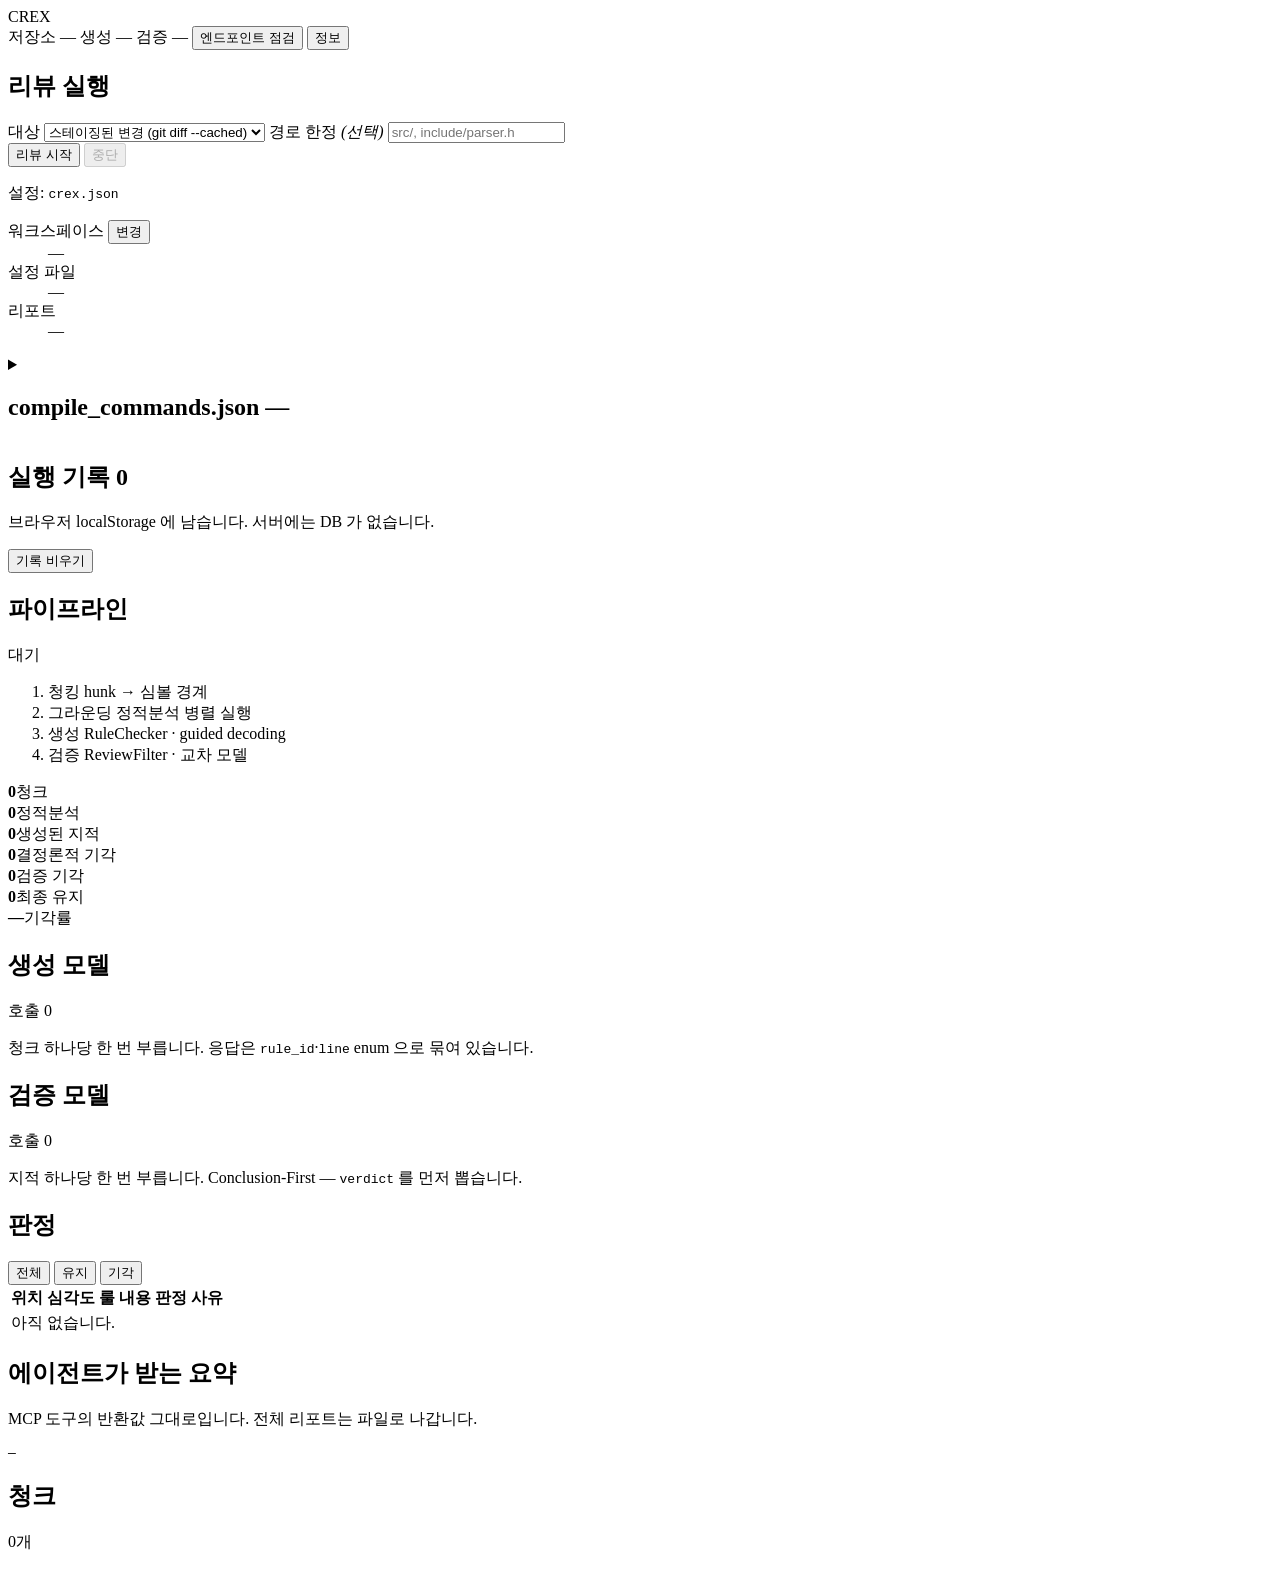
==== crex/viz/web/index.html @ 5d2d4485 "feat: 관제 화면에 만든 사람과 버전을 보여주는 정보 모달을 넣는다 머리글 오른쪽 끝에 `정보` 버튼을 두고, 누르면 작성자·연락처·버전을 띄운다.  **버전은 화면에 적지 않" ====
<!DOCTYPE html>
<!--
  Presentation 계층.

  외부 리소스를 하나도 부르지 않는다 — CDN, 웹폰트, 아이콘 서비스 모두 없다.
  폐쇄망 브라우저에서 저 요청들은 실패하는 게 아니라 수십 초씩 매달렸다가
  실패한다. 폰트는 OS 것을 쓰고, 아이콘은 문자와 CSS 로 그린다.
-->
<html lang="ko">
<head>
<meta charset="utf-8">
<meta name="viewport" content="width=device-width, initial-scale=1">
<title>CREX</title>
<link rel="stylesheet" href="/static/style.css">
<link rel="icon" href="data:image/svg+xml,<svg xmlns='http://www.w3.org/2000/svg' viewBox='0 0 16 16'><text y='13' font-size='13'>&#128269;</text></svg>">
</head>
<body>

<header class="top">
  <div class="brand">
    <span class="mark">CREX</span>
  </div>
  <div class="top-meta">
    <span class="chip" id="chip-repo" title="리뷰 대상 저장소">저장소 —</span>
    <span class="chip chip-gen" id="chip-generator" title="생성 모델">생성 —</span>
    <span class="chip chip-ver" id="chip-verifier" title="검증 모델">검증 —</span>
    <button class="btn btn-ghost" id="btn-health" type="button">엔드포인트 점검</button>
    <button class="btn btn-ghost" id="btn-about" type="button" title="만든 사람과 버전">정보</button>
  </div>
</header>

<div class="layout">

  <!-- ── 왼쪽: 실행과 기록 ─────────────────────────────────────────── -->
  <aside class="side">
    <section class="panel">
      <h2>리뷰 실행</h2>

      <label class="field">
        <span>대상</span>
        <select id="kind">
          <option value="staged">스테이징된 변경 (git diff --cached)</option>
          <option value="working_tree">커밋 전 전체 변경 (git diff HEAD)</option>
          <option value="diff">두 참조 비교 (MR 리뷰)</option>
          <option value="file">파일 하나 전체 감사</option>
          <option value="directory">폴더 전체 감사</option>
        </select>
      </label>

      <div class="field-group" data-for="diff" hidden>
        <label class="field">
          <span>from</span>
          <input id="from-ref" type="text" placeholder="main" spellcheck="false">
        </label>
        <label class="field">
          <span>to</span>
          <input id="to-ref" type="text" placeholder="HEAD" spellcheck="false">
        </label>
        <label class="check">
          <input id="merge-base" type="checkbox" checked>
          <span>분기점(merge-base)과 비교</span>
        </label>
      </div>

      <div class="field-group" data-for="path" hidden>
        <div class="field">
          <span>경로</span>
          <div class="input-with-btn">
            <input id="path" type="text" placeholder="src/buffer.cpp" spellcheck="false">
            <button class="btn btn-ghost btn-sm" id="btn-path-browse" type="button">선택…</button>
          </div>
        </div>
        <label class="check" data-for="directory" hidden>
          <input id="recursive" type="checkbox" checked>
          <span>하위 폴더까지</span>
        </label>
      </div>

      <label class="field" data-for="paths">
        <span>경로 한정 <em>(선택)</em></span>
        <input id="paths" type="text" placeholder="src/, include/parser.h" spellcheck="false">
      </label>

      <div class="row">
        <button class="btn btn-primary" id="btn-run" type="button">리뷰 시작</button>
        <button class="btn btn-danger" id="btn-cancel" type="button" disabled>중단</button>
      </div>
      <p class="hint" id="run-hint">설정: <code>crex.json</code></p>

      <dl class="paths" id="where">
        <dt>
          워크스페이스
          <button class="btn-link" id="btn-workspace" type="button">변경</button>
        </dt>
        <dd id="where-workspace">—</dd>
        <dt>설정 파일</dt>
        <dd id="where-config">—</dd>
        <dt>리포트</dt>
        <dd id="where-reports">—</dd>
      </dl>

      <div class="workspace-edit" id="workspace-edit" hidden>
        <div class="field">
          <span>새 워크스페이스 <em>(.git 이 있는 폴더)</em></span>
          <div class="input-with-btn">
            <input id="workspace-input" type="text" placeholder="D:\work\myrepo" spellcheck="false">
            <button class="btn btn-ghost btn-sm" id="btn-workspace-browse" type="button">폴더 선택…</button>
          </div>
        </div>
        <p class="hint">이 서버가 살아 있는 동안만 유지됩니다. <code>crex.json</code> 은 바뀌지 않습니다.</p>
        <div class="row">
          <button class="btn btn-primary btn-sm" id="btn-workspace-apply" type="button">적용</button>
          <button class="btn btn-ghost btn-sm" id="btn-workspace-cancel" type="button">취소</button>
        </div>
      </div>
    </section>

    <!--
      compile_commands.json 만들기.

      C++ 저장소를 열 때마다 터미널로 돌아가지 않게 한다. clang-tidy 는 컴파일
      명령을 모르면 헤더를 못 찾고, 그 상태의 지적은 절반이 오탐이다.
    -->
    <section class="panel panel-build">
      <details id="build-details">
        <summary>
          <h2>compile_commands.json <span class="badge" id="build-badge">—</span></h2>
        </summary>

        <p class="hint">
          C++ <code>clang-tidy</code> 는 컴파일 명령을 알아야 헤더를 찾습니다.
          워크스페이스가 <code>.sln</code>·<code>.vcxproj</code>·<code>CMakeLists.txt</code>
          가 있는 폴더면 여기서 바로 만듭니다.
        </p>

        <dl class="paths" id="build-where">
          <dt>현재 설정</dt>
          <dd id="build-status">—</dd>
          <dt>빌드 대상</dt>
          <dd id="build-project">—</dd>
        </dl>

        <div class="field">
          <span>프로젝트 <em>(비우면 자동 탐지)</em></span>
          <div class="input-with-btn">
            <input id="build-project-input" type="text" placeholder="src\App.sln" spellcheck="false">
            <button class="btn btn-ghost btn-sm" id="btn-build-browse" type="button">선택…</button>
          </div>
        </div>

        <div class="field-row">
          <label class="field">
            <span>구성</span>
            <input id="build-configuration" type="text" placeholder="Debug" spellcheck="false">
          </label>
          <label class="field">
            <span>플랫폼</span>
            <input id="build-platform" type="text" placeholder="x64" spellcheck="false">
          </label>
          <label class="field">
            <span>타깃</span>
            <input id="build-target" type="text" placeholder="Rebuild" spellcheck="false">
          </label>
        </div>

        <label class="check">
          <input id="build-save" type="checkbox" checked>
          <span><code>crex.json</code> 에도 적기</span>
        </label>
        <p class="hint">
          끄면 이 서버가 사는 동안만 적용됩니다. 켜면 워크스페이스의 설정 파일에
          <code>compile_commands_dir</code> 를 적어 다음에 띄울 때도 살아 있습니다.
        </p>

        <div class="row">
          <button class="btn btn-primary btn-sm" id="btn-build" type="button">생성 시작</button>
          <button class="btn btn-danger btn-sm" id="btn-build-cancel" type="button" disabled>중단</button>
        </div>

        <p class="build-state" id="build-state" hidden></p>
        <pre class="build-log" id="build-log" hidden></pre>
      </details>
    </section>

    <section class="panel panel-grow">
      <h2>실행 기록 <span class="badge" id="history-count">0</span></h2>
      <p class="hint">브라우저 localStorage 에 남습니다. 서버에는 DB 가 없습니다.</p>
      <ul class="history" id="history"></ul>
      <button class="btn btn-ghost btn-sm" id="btn-clear" type="button">기록 비우기</button>
    </section>
  </aside>

  <!-- ── 오른쪽: 파이프라인 ─────────────────────────────────────────── -->
  <main class="main">

    <section class="panel">
      <div class="panel-head">
        <h2>파이프라인</h2>
        <span class="status" id="run-status" data-state="idle">대기</span>
        <span class="run-label" id="run-label"></span>
      </div>

      <ol class="rail" id="rail">
        <li class="stage" data-stage="chunk">
          <span class="stage-name">청킹</span>
          <span class="stage-note">hunk → 심볼 경계</span>
          <span class="stage-time"></span>
        </li>
        <li class="stage" data-stage="ground">
          <span class="stage-name">그라운딩</span>
          <span class="stage-note">정적분석 병렬 실행</span>
          <span class="stage-time"></span>
        </li>
        <li class="stage stage-gen" data-stage="generate">
          <span class="stage-name">생성</span>
          <span class="stage-note">RuleChecker · guided decoding</span>
          <span class="stage-time"></span>
        </li>
        <li class="stage stage-ver" data-stage="filter">
          <span class="stage-name">검증</span>
          <span class="stage-note">ReviewFilter · 교차 모델</span>
          <span class="stage-time"></span>
        </li>
      </ol>

      <div class="metrics" id="metrics">
        <div class="metric"><b id="m-chunks">0</b><span>청크</span></div>
        <div class="metric"><b id="m-static">0</b><span>정적분석</span></div>
        <div class="metric metric-gen"><b id="m-generated">0</b><span>생성된 지적</span></div>
        <div class="metric"><b id="m-deterministic">0</b><span>결정론적 기각</span></div>
        <div class="metric metric-ver"><b id="m-llm-reject">0</b><span>검증 기각</span></div>
        <div class="metric metric-keep"><b id="m-kept">0</b><span>최종 유지</span></div>
        <div class="metric"><b id="m-reject-rate">—</b><span>기각률</span></div>
      </div>
    </section>

    <section class="lanes">
      <div class="panel lane lane-gen">
        <div class="panel-head">
          <h2><span class="dot dot-gen"></span>생성 모델</h2>
          <span class="lane-meta" id="gen-meta">호출 0</span>
        </div>
        <p class="hint">청크 하나당 한 번 부릅니다. 응답은 <code>rule_id</code>·<code>line</code> enum 으로 묶여 있습니다.</p>
        <ul class="calls" id="calls-generator"></ul>
      </div>

      <div class="panel lane lane-ver">
        <div class="panel-head">
          <h2><span class="dot dot-ver"></span>검증 모델</h2>
          <span class="lane-meta" id="ver-meta">호출 0</span>
        </div>
        <p class="hint">지적 하나당 한 번 부릅니다. Conclusion-First — <code>verdict</code> 를 먼저 뽑습니다.</p>
        <ul class="calls" id="calls-verifier"></ul>
      </div>
    </section>

    <section class="panel">
      <div class="panel-head">
        <h2>판정</h2>
        <div class="tabs" id="verdict-tabs">
          <button class="tab is-on" data-filter="all" type="button">전체</button>
          <button class="tab" data-filter="kept" type="button">유지</button>
          <button class="tab" data-filter="rejected" type="button">기각</button>
        </div>
      </div>
      <div class="table-wrap">
        <table class="verdicts">
          <thead>
            <tr>
              <th>위치</th><th>심각도</th><th>룰</th><th>내용</th><th>판정</th><th>사유</th>
            </tr>
          </thead>
          <tbody id="verdicts"><tr class="empty"><td colspan="6">아직 없습니다.</td></tr></tbody>
        </table>
      </div>
    </section>

    <section class="panel">
      <div class="panel-head">
        <h2>에이전트가 받는 요약</h2>
      </div>
      <p class="hint">MCP 도구의 반환값 그대로입니다. 전체 리포트는 파일로 나갑니다.</p>
      <pre class="agent-summary" id="agent-summary">—</pre>
    </section>

    <section class="panel">
      <div class="panel-head">
        <h2>청크</h2>
        <span class="lane-meta" id="chunk-meta">0개</span>
      </div>
      <ul class="chunks" id="chunks"></ul>
    </section>
  </main>
</div>

<!-- ── 상세 서랍 ──────────────────────────────────────────────────── -->
<div class="drawer" id="drawer" hidden>
  <div class="drawer-panel">
    <div class="drawer-head">
      <div>
        <h3 id="drawer-title">호출</h3>
        <p class="drawer-sub" id="drawer-sub"></p>
      </div>
      <button class="btn btn-ghost btn-sm" id="drawer-close" type="button">닫기</button>
    </div>
    <div class="tabs tabs-drawer" id="drawer-tabs">
      <button class="tab is-on" data-pane="user" type="button">사용자 프롬프트</button>
      <button class="tab" data-pane="system" type="button">시스템 프롬프트</button>
      <button class="tab" data-pane="schema" type="button">스키마</button>
      <button class="tab" data-pane="parsed" type="button">응답</button>
      <button class="tab" data-pane="raw" type="button">원문</button>
    </div>
    <div class="drawer-body"><pre id="drawer-pre"></pre></div>
  </div>
  <div class="drawer-scrim" id="drawer-scrim"></div>
</div>

<!-- ── 파일 / 폴더 탐색기 모달 ──────────────────────────────────── -->
<div class="modal" id="picker-modal" hidden>
  <div class="modal-dialog">
    <div class="modal-head">
      <div>
        <h3 id="picker-title">폴더 선택</h3>
        <p class="modal-sub" id="picker-sub"></p>
      </div>
      <button class="btn btn-ghost btn-sm" id="picker-close" type="button">✕</button>
    </div>
    <div class="picker-nav">
      <div class="picker-breadcrumbs" id="picker-crumbs"></div>
      <div class="picker-drives" id="picker-drives"></div>
    </div>
    <div class="picker-filter-wrap">
      <input id="picker-filter" type="text" placeholder="필터링 (이름 검색)..." spellcheck="false">
    </div>
    <div class="picker-body">
      <ul class="picker-list" id="picker-list"></ul>
    </div>
    <div class="modal-foot">
      <div class="picker-selected-wrap">
        <span class="picker-selected-label">선택:</span>
        <input id="picker-selected" type="text" spellcheck="false">
      </div>
      <div class="row">
        <button class="btn btn-primary btn-sm" id="picker-confirm" type="button">선택</button>
        <button class="btn btn-ghost btn-sm" id="picker-cancel" type="button">취소</button>
      </div>
    </div>
  </div>
  <div class="modal-scrim" id="picker-scrim"></div>
</div>

<!-- ── 정보 모달 ──────────────────────────────────────────────────
  버전은 여기 적지 않는다. /api/config 가 crex/__init__.py 의 __version__ 을
  그대로 내려주고 view.js 가 채운다 — 화면에 숫자를 또 적으면 릴리스마다
  둘 중 어느 쪽이 진짜인지 알 수 없게 된다.
-->
<div class="modal" id="about-modal" hidden>
  <div class="modal-dialog modal-narrow">
    <div class="modal-head">
      <div>
        <h3>CREX</h3>
        <p class="modal-sub">Code Review EXpert</p>
      </div>
      <button class="btn btn-ghost btn-sm" id="about-close" type="button">✕</button>
    </div>
    <div class="about-body">
      <dl class="about-list">
        <dt>Author</dt>
        <dd>Ha, Jaehee</dd>
        <dt>Email</dt>
        <dd><a href="mailto:lovesm135@naver.com">lovesm135@naver.com</a></dd>
        <dt>Version</dt>
        <dd id="about-version">—</dd>
      </dl>
    </div>
  </div>
  <div class="modal-scrim" id="about-scrim"></div>
</div>

<div class="toast" id="toast" hidden></div>

<script src="/static/store.js"></script>
<script src="/static/client.js"></script>
<script src="/static/view.js"></script>
</body>
</html>
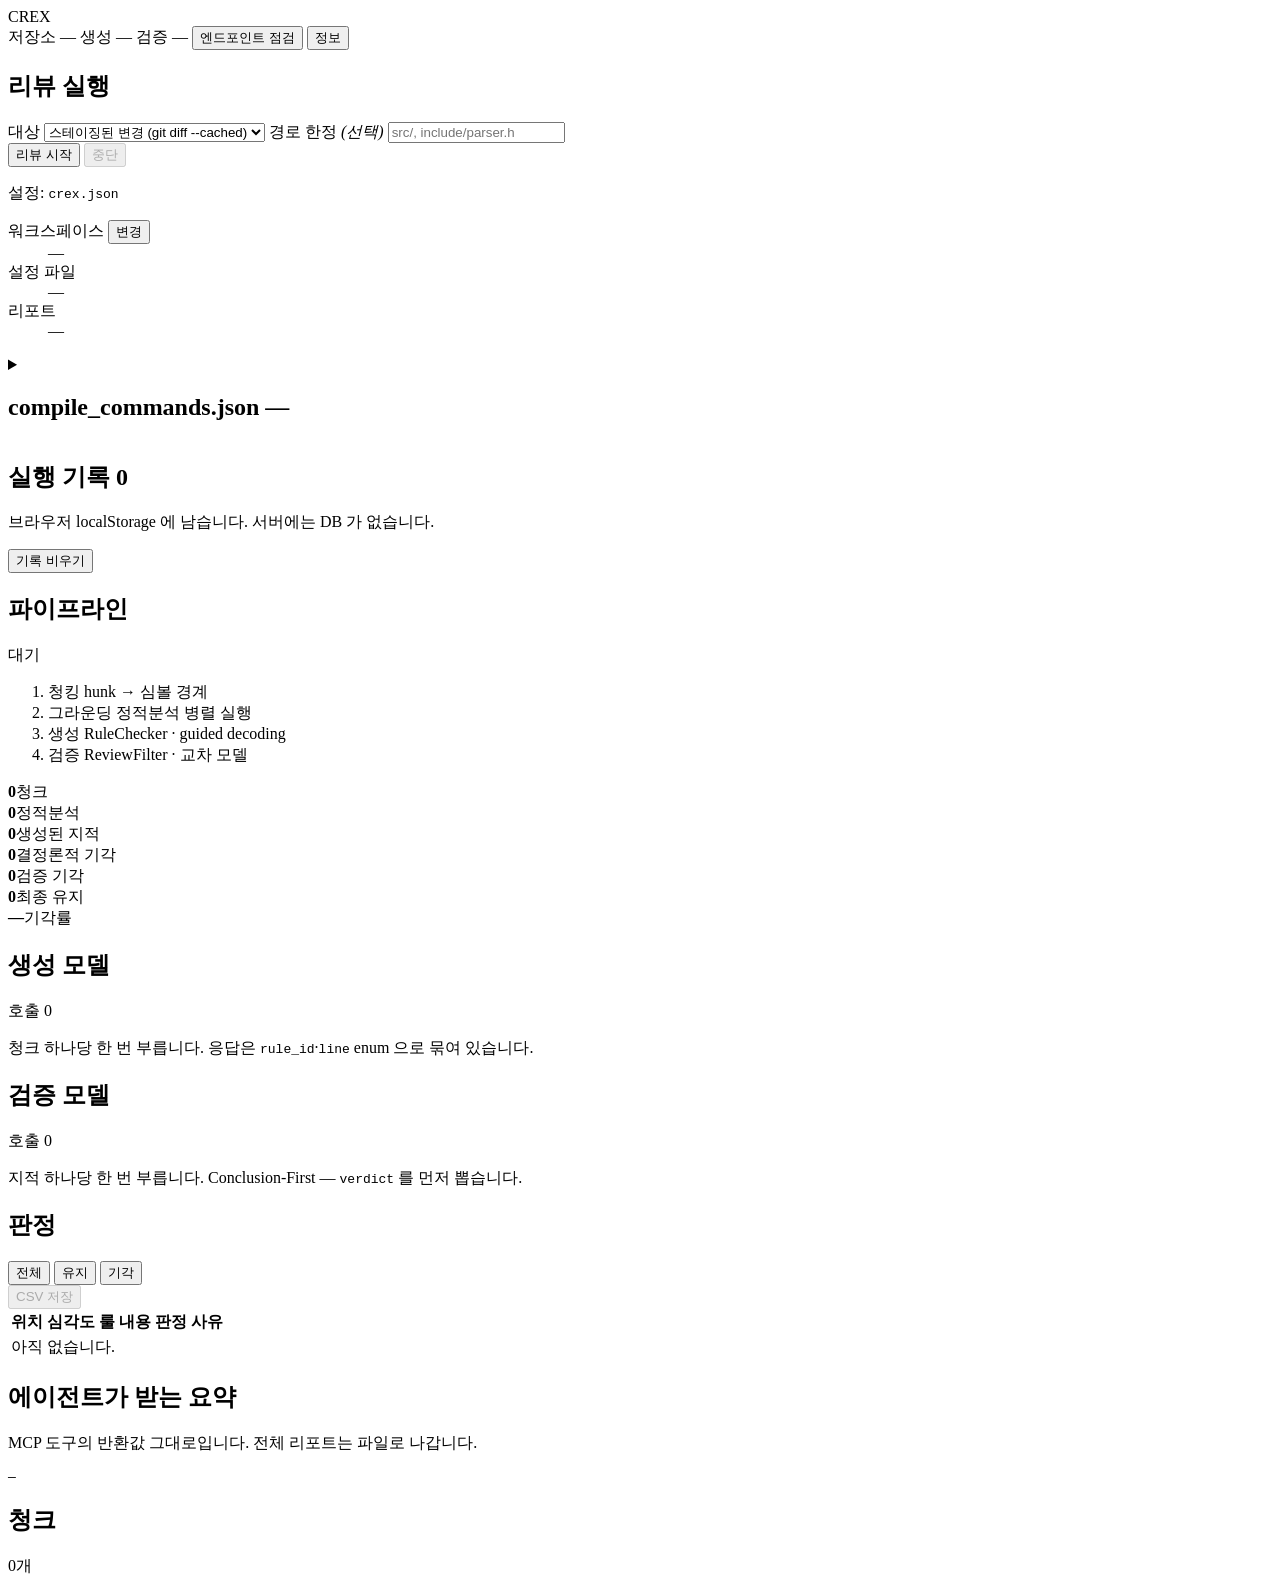
==== commit dbd71e8f: "feat: 관제 화면의 판정 표를 CSV 로 내보낸다 판정 패널 오른쪽 위에 `CSV 저장` 버튼을 둔다. 지금 보이는 목록이 그대로 나간다 — `전체`/`유지`/`기각` 탭이 걸" ====
--- a/crex/viz/web/index.html
+++ b/crex/viz/web/index.html
@@ -262,6 +262,8 @@
           <button class="tab" data-filter="kept" type="button">유지</button>
           <button class="tab" data-filter="rejected" type="button">기각</button>
         </div>
+        <button class="btn btn-ghost btn-sm" id="btn-verdicts-csv" type="button"
+                title="지금 보이는 판정을 CSV 파일로 저장합니다" disabled>CSV 저장</button>
       </div>
       <div class="table-wrap">
         <table class="verdicts">
@@ -380,6 +382,7 @@
 <div class="toast" id="toast" hidden></div>
 
 <script src="/static/store.js"></script>
+<script src="/static/csv.js"></script>
 <script src="/static/client.js"></script>
 <script src="/static/view.js"></script>
 </body>
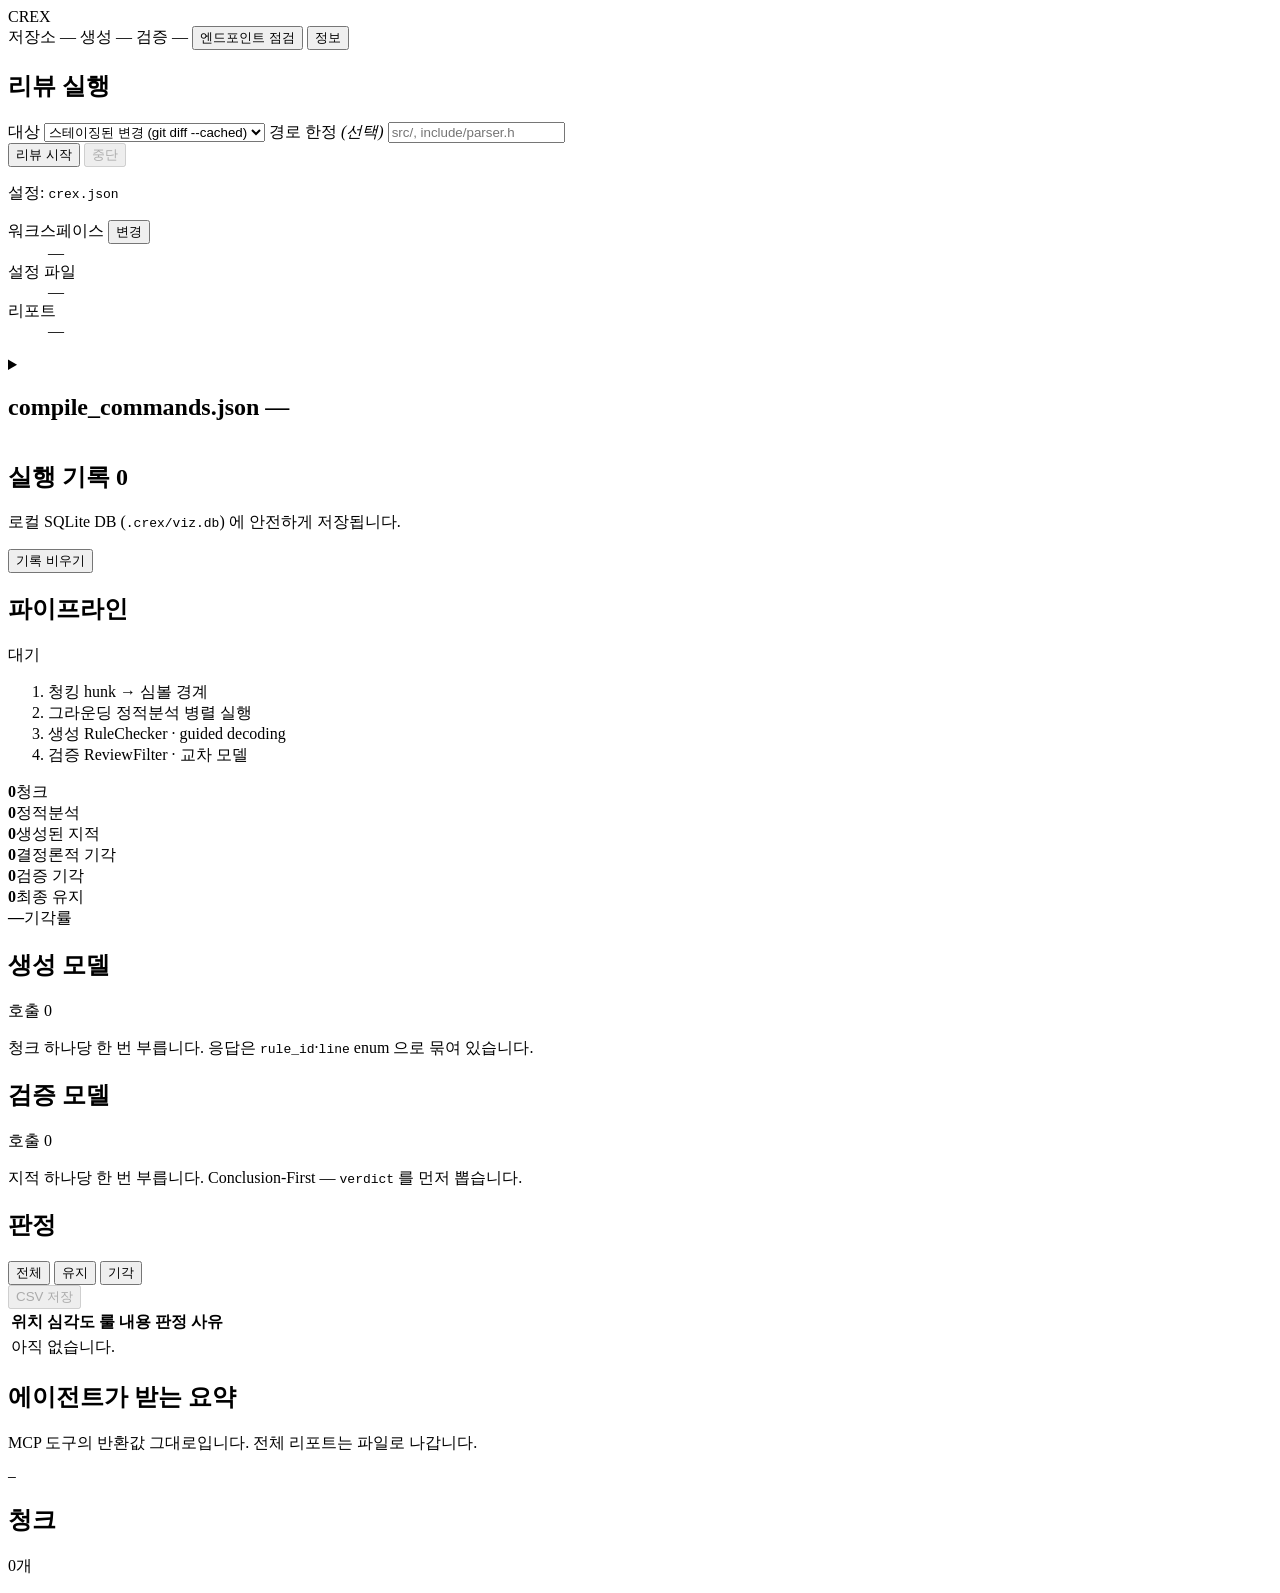
==== commit 5d574342: "feat: 로컬 SQLite DB 도입 및 리뷰 기록 개별 삭제·확인 및 CSV 파일명 모달을 추가한다" ====
--- a/crex/viz/web/index.html
+++ b/crex/viz/web/index.html
@@ -184,7 +184,7 @@
 
     <section class="panel panel-grow">
       <h2>실행 기록 <span class="badge" id="history-count">0</span></h2>
-      <p class="hint">브라우저 localStorage 에 남습니다. 서버에는 DB 가 없습니다.</p>
+      <p class="hint">로컬 SQLite DB (<code>.crex/viz.db</code>) 에 안전하게 저장됩니다.</p>
       <ul class="history" id="history"></ul>
       <button class="btn btn-ghost btn-sm" id="btn-clear" type="button">기록 비우기</button>
     </section>
@@ -379,6 +379,32 @@
   <div class="modal-scrim" id="about-scrim"></div>
 </div>
 
+<!-- ── 확인 / 입력 모달 (Confirm / Prompt Modal) ────────────────── -->
+<div class="modal" id="confirm-modal" hidden>
+  <div class="modal-dialog modal-narrow" id="confirm-dialog">
+    <div class="modal-head">
+      <div>
+        <h3 id="confirm-title">확인</h3>
+        <p class="modal-sub" id="confirm-sub"></p>
+      </div>
+      <button class="btn btn-ghost btn-sm" id="confirm-close" type="button">✕</button>
+    </div>
+    <div class="confirm-body" id="confirm-body" style="padding: 16px 18px;">
+      <p id="confirm-message" style="margin: 0; font-size: 13px; line-height: 1.5; color: var(--fg);"></p>
+      <div id="confirm-input-wrap" hidden style="margin-top: 12px;">
+        <input id="confirm-input" type="text" spellcheck="false" style="width: 100%;">
+      </div>
+    </div>
+    <div class="modal-foot" style="padding: 10px 16px;">
+      <div class="row" style="display: flex; gap: 8px; justify-content: flex-end; margin: 0;">
+        <button class="btn btn-sm" id="confirm-btn-cancel" type="button">취소</button>
+        <button class="btn btn-sm btn-primary" id="confirm-btn-ok" type="button">확인</button>
+      </div>
+    </div>
+  </div>
+  <div class="modal-scrim" id="confirm-scrim"></div>
+</div>
+
 <div class="toast" id="toast" hidden></div>
 
 <script src="/static/store.js"></script>
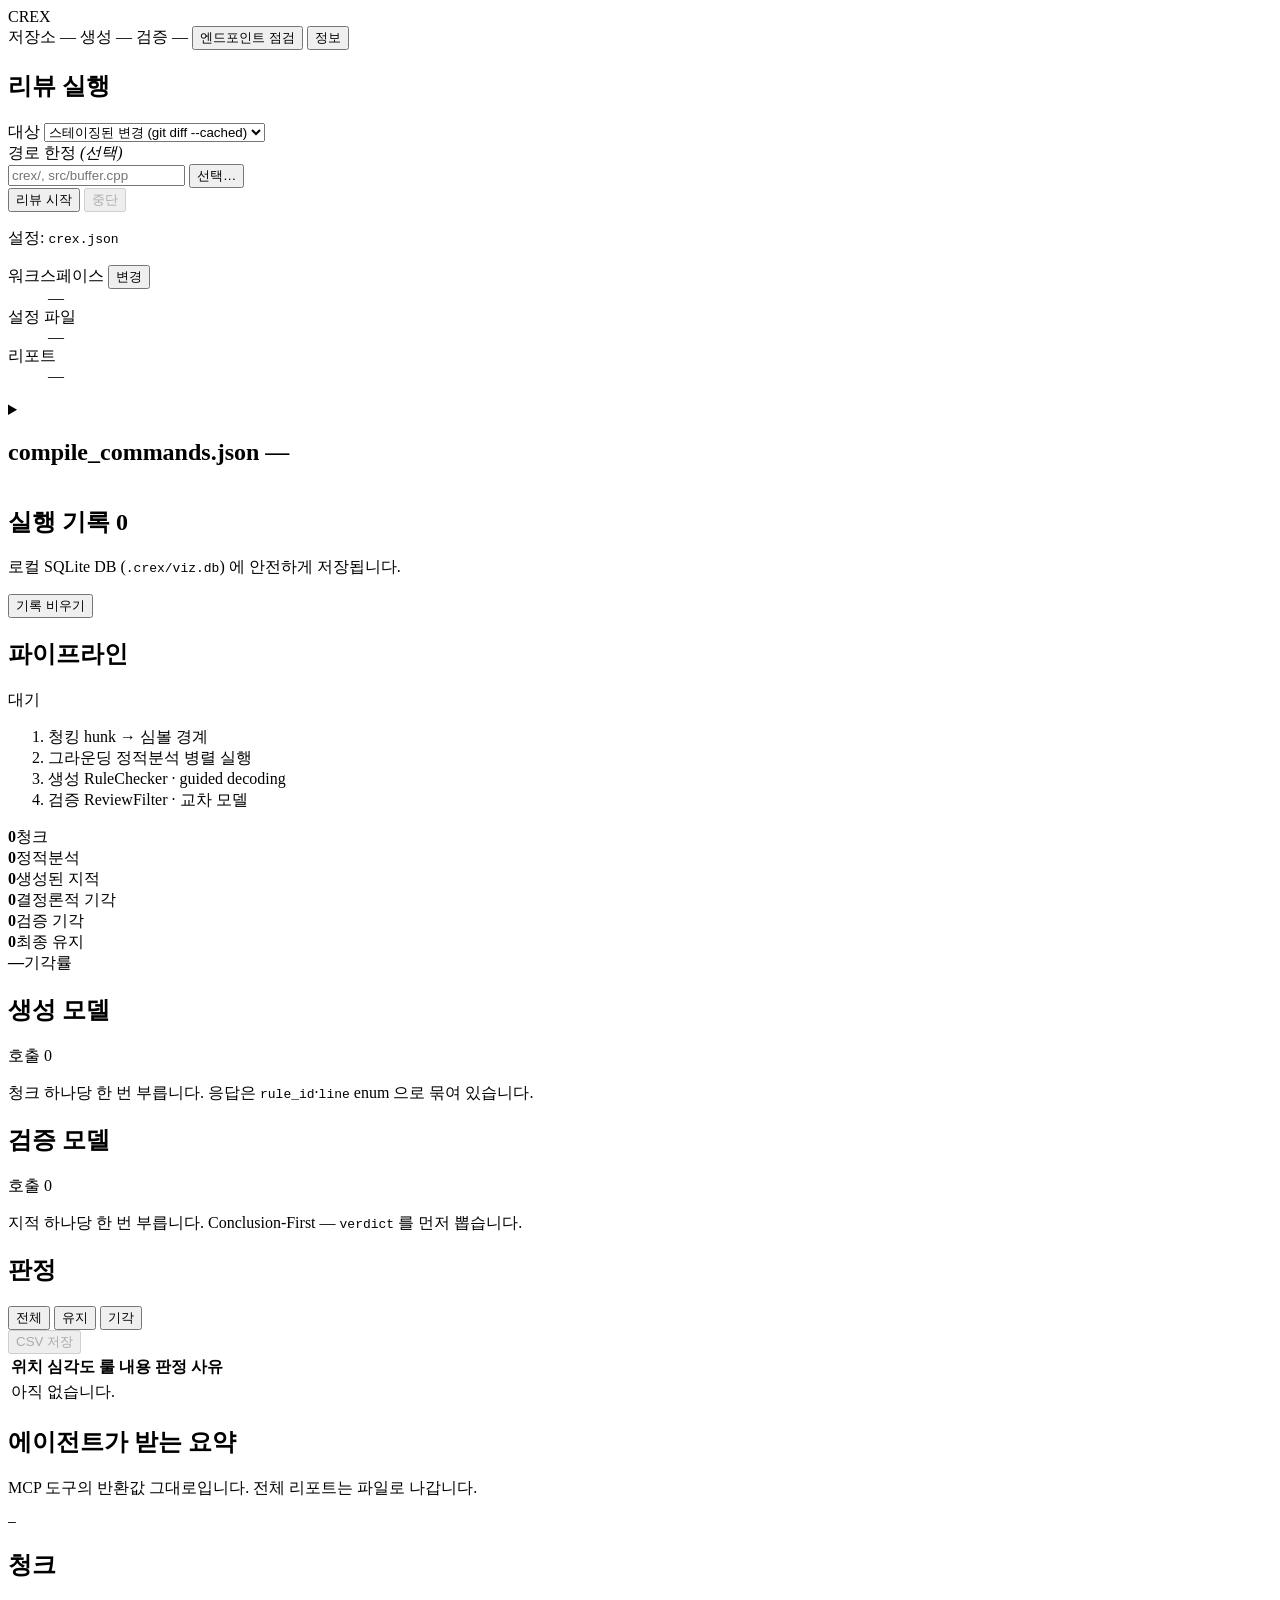
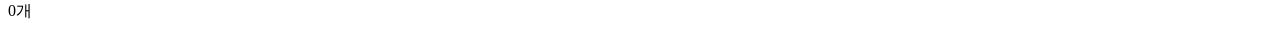
==== commit 7032ff74: "feat: bump version to 0.4 and add general review, checkbox picker, and thinking model support - 버전을 " ====
--- a/crex/viz/web/index.html
+++ b/crex/viz/web/index.html
@@ -76,10 +76,13 @@
         </label>
       </div>
 
-      <label class="field" data-for="paths">
+      <div class="field" data-for="paths">
         <span>경로 한정 <em>(선택)</em></span>
-        <input id="paths" type="text" placeholder="src/, include/parser.h" spellcheck="false">
-      </label>
+        <div class="input-with-btn">
+          <input id="paths" type="text" placeholder="crex/, src/buffer.cpp" spellcheck="false">
+          <button class="btn btn-ghost btn-sm" id="btn-paths-browse" type="button">선택…</button>
+        </div>
+      </div>
 
       <div class="row">
         <button class="btn btn-primary" id="btn-run" type="button">리뷰 시작</button>
@@ -334,6 +337,12 @@
     <div class="picker-filter-wrap">
       <input id="picker-filter" type="text" placeholder="필터링 (이름 검색)..." spellcheck="false">
     </div>
+    <div class="picker-toolbar" id="picker-toolbar" hidden>
+      <button class="btn btn-ghost btn-xs" id="picker-select-sources" type="button">소스코드만 선택</button>
+      <button class="btn btn-ghost btn-xs" id="picker-select-all" type="button">전체 선택</button>
+      <button class="btn btn-ghost btn-xs" id="picker-select-none" type="button">선택 해제</button>
+      <span class="picker-multi-count" id="picker-multi-count">0개 선택됨</span>
+    </div>
     <div class="picker-body">
       <ul class="picker-list" id="picker-list"></ul>
     </div>
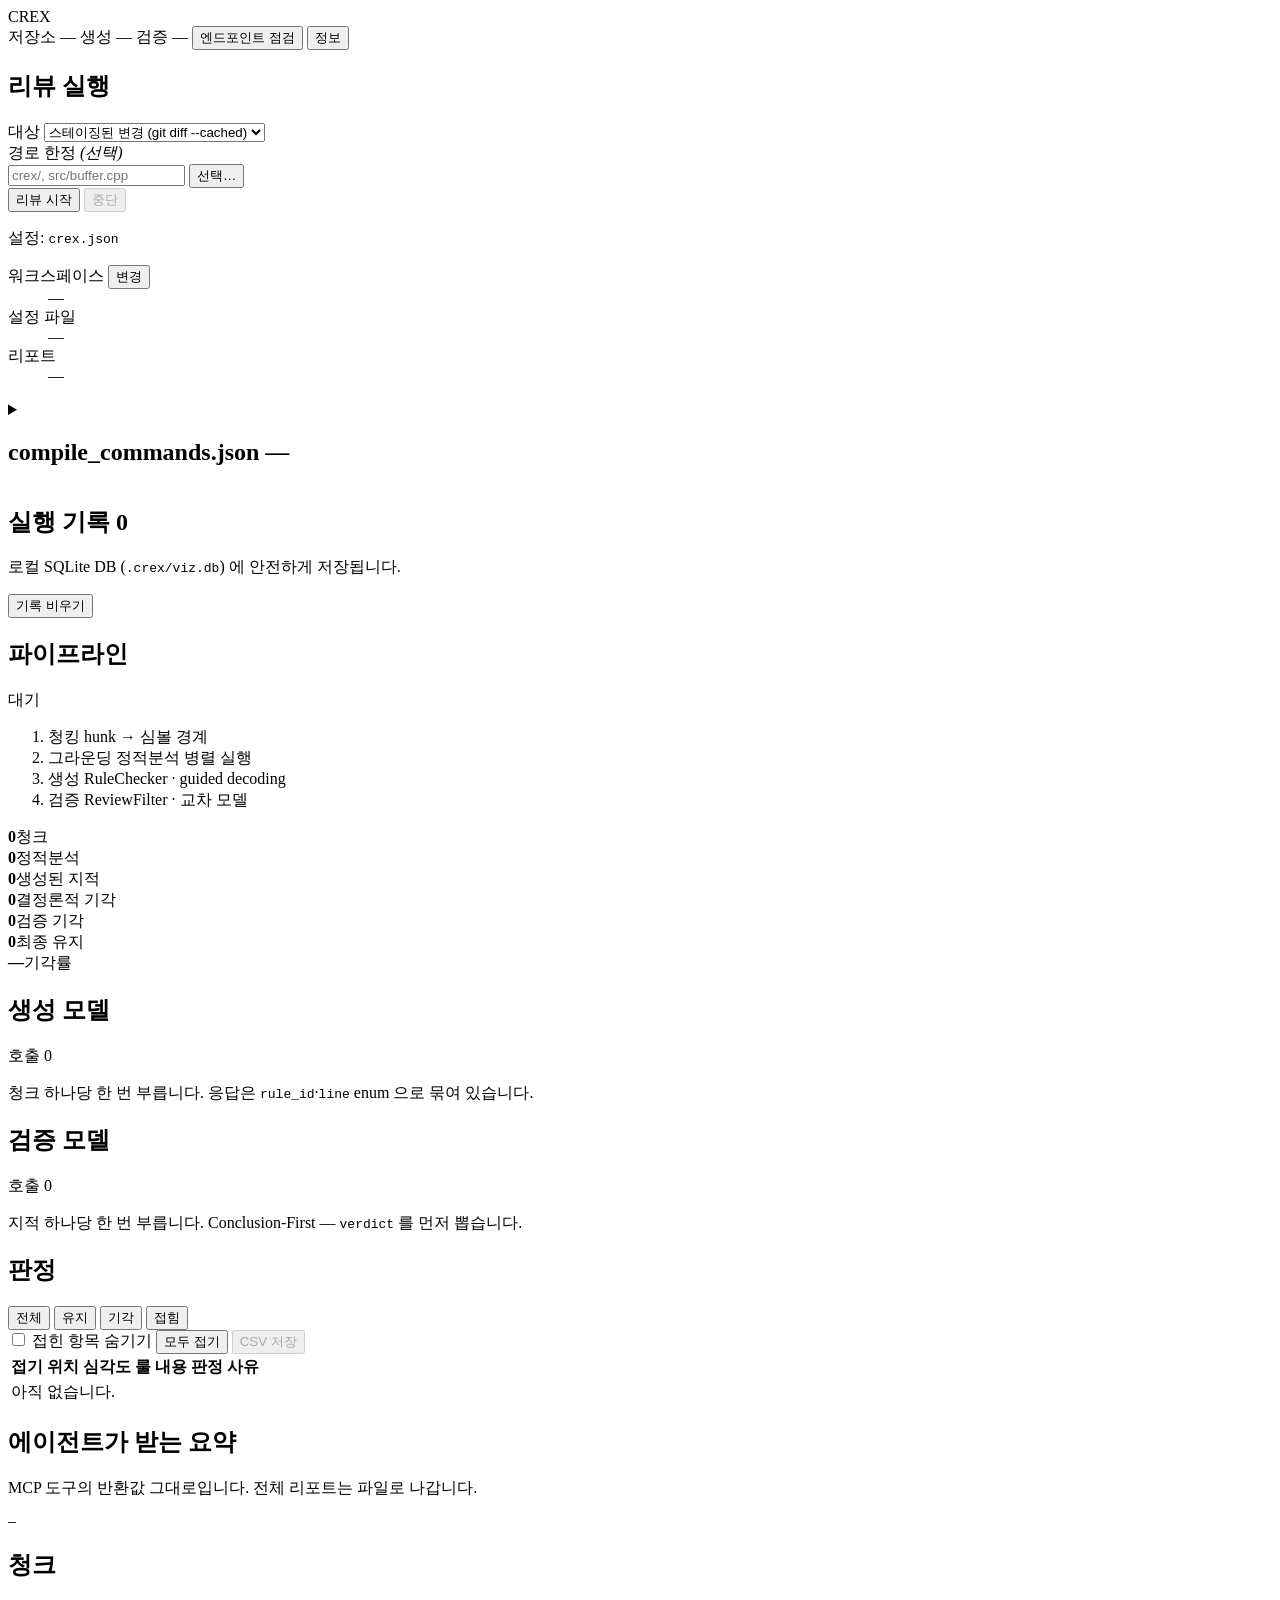
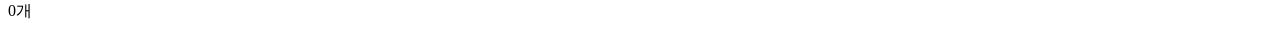
==== commit 161b967d: "feat(review): add file/rule exclusions (.crexignore) and finding folding in reports and Web UI" ====
--- a/crex/viz/web/index.html
+++ b/crex/viz/web/index.html
@@ -42,7 +42,7 @@
           <option value="staged">스테이징된 변경 (git diff --cached)</option>
           <option value="working_tree">커밋 전 전체 변경 (git diff HEAD)</option>
           <option value="diff">두 참조 비교 (MR 리뷰)</option>
-          <option value="file">파일 하나 전체 감사</option>
+          <option value="file">파일 전체 감사</option>
           <option value="directory">폴더 전체 감사</option>
         </select>
       </label>
@@ -264,18 +264,26 @@
           <button class="tab is-on" data-filter="all" type="button">전체</button>
           <button class="tab" data-filter="kept" type="button">유지</button>
           <button class="tab" data-filter="rejected" type="button">기각</button>
-        </div>
-        <button class="btn btn-ghost btn-sm" id="btn-verdicts-csv" type="button"
-                title="지금 보이는 판정을 CSV 파일로 저장합니다" disabled>CSV 저장</button>
+          <button class="tab" data-filter="folded" type="button">접힘 <span class="badge" id="folded-count" hidden>0</span></button>
+        </div>
+        <div class="verdict-actions">
+          <label class="check-inline" title="접은 지적을 테이블에서 숨깁니다">
+            <input id="hide-folded" type="checkbox">
+            <span>접힌 항목 숨기기</span>
+          </label>
+          <button class="btn btn-ghost btn-sm" id="btn-fold-all" type="button" title="모든 지적을 접거나 펼칩니다">모두 접기</button>
+          <button class="btn btn-ghost btn-sm" id="btn-verdicts-csv" type="button"
+                  title="지금 보이는 판정을 CSV 파일로 저장합니다" disabled>CSV 저장</button>
+        </div>
       </div>
       <div class="table-wrap">
         <table class="verdicts">
           <thead>
             <tr>
-              <th>위치</th><th>심각도</th><th>룰</th><th>내용</th><th>판정</th><th>사유</th>
+              <th class="th-fold">접기</th><th>위치</th><th>심각도</th><th>룰</th><th>내용</th><th>판정</th><th>사유</th>
             </tr>
           </thead>
-          <tbody id="verdicts"><tr class="empty"><td colspan="6">아직 없습니다.</td></tr></tbody>
+          <tbody id="verdicts"><tr class="empty"><td colspan="7">아직 없습니다.</td></tr></tbody>
         </table>
       </div>
     </section>
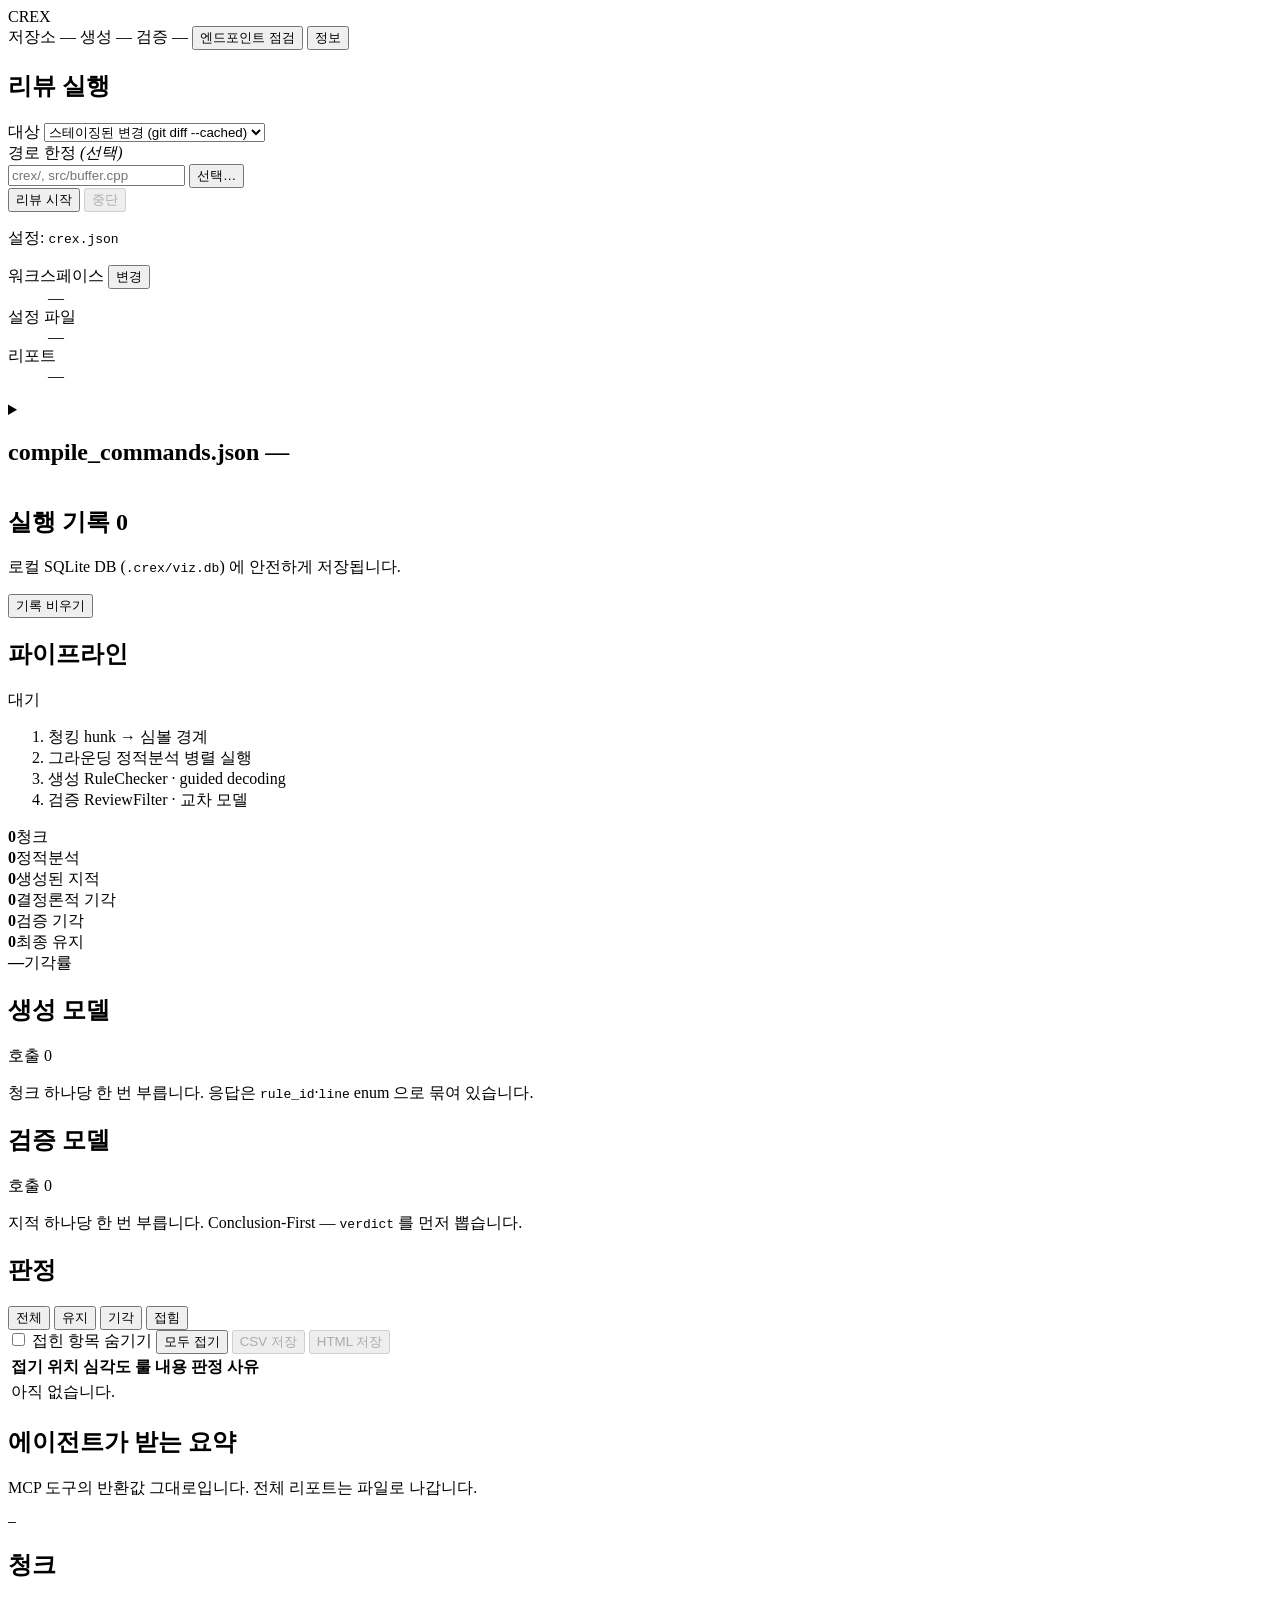
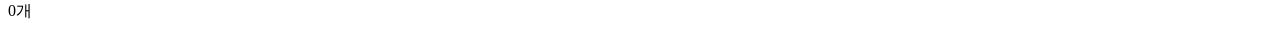
==== commit eaf5fce2: "feat(report,ignore): add path-scoped rule exclusion and crex.viz styled HTML report export" ====
--- a/crex/viz/web/index.html
+++ b/crex/viz/web/index.html
@@ -274,6 +274,8 @@
           <button class="btn btn-ghost btn-sm" id="btn-fold-all" type="button" title="모든 지적을 접거나 펼칩니다">모두 접기</button>
           <button class="btn btn-ghost btn-sm" id="btn-verdicts-csv" type="button"
                   title="지금 보이는 판정을 CSV 파일로 저장합니다" disabled>CSV 저장</button>
+          <button class="btn btn-ghost btn-sm" id="btn-verdicts-html" type="button"
+                  title="지금 보이는 판정을 HTML 리포트 파일로 저장합니다" disabled>HTML 저장</button>
         </div>
       </div>
       <div class="table-wrap">
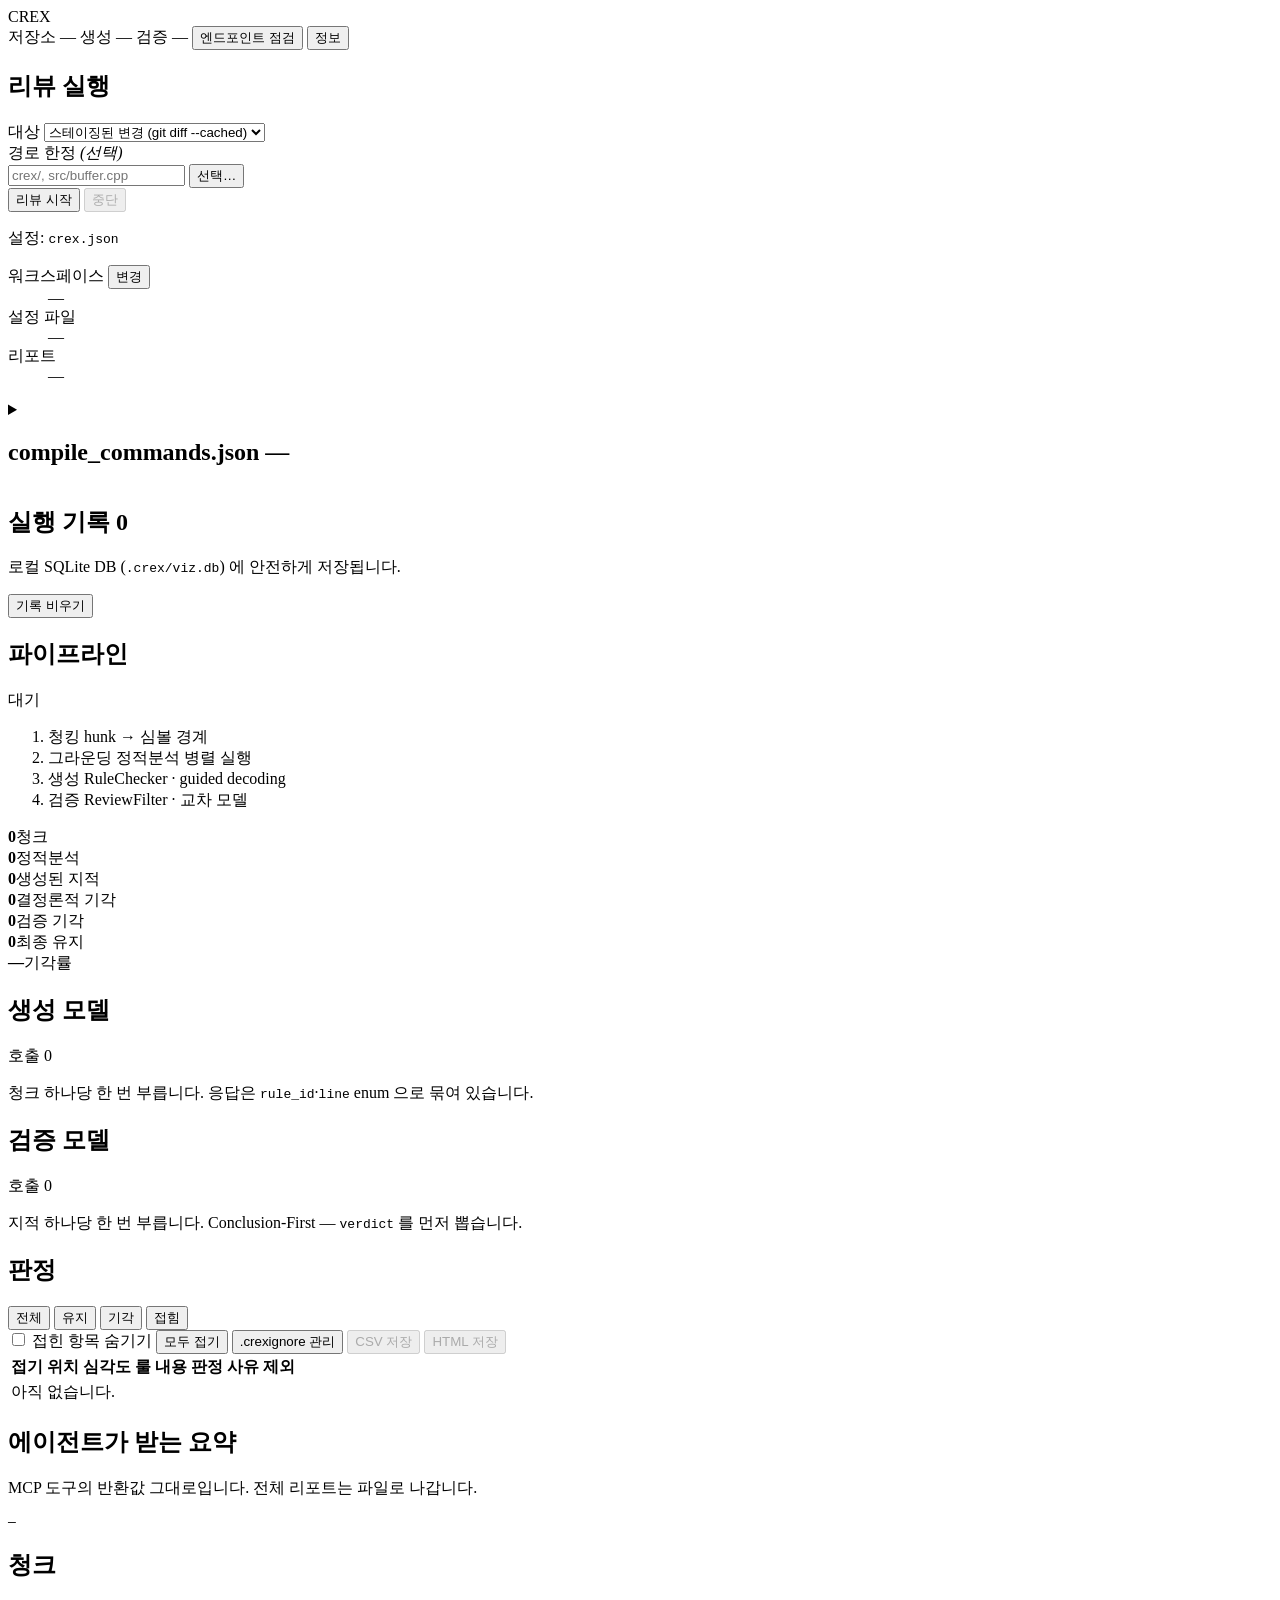
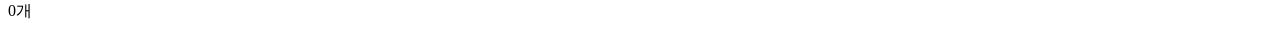
==== commit aaad5e19: "feat(viz): support adding and removing crexignore rules directly from review results" ====
--- a/crex/viz/web/index.html
+++ b/crex/viz/web/index.html
@@ -272,6 +272,8 @@
             <span>접힌 항목 숨기기</span>
           </label>
           <button class="btn btn-ghost btn-sm" id="btn-fold-all" type="button" title="모든 지적을 접거나 펼칩니다">모두 접기</button>
+          <button class="btn btn-ghost btn-sm" id="btn-crexignore-mgr" type="button"
+                  title=".crexignore 제외 규칙을 관리합니다">.crexignore 관리</button>
           <button class="btn btn-ghost btn-sm" id="btn-verdicts-csv" type="button"
                   title="지금 보이는 판정을 CSV 파일로 저장합니다" disabled>CSV 저장</button>
           <button class="btn btn-ghost btn-sm" id="btn-verdicts-html" type="button"
@@ -282,10 +284,10 @@
         <table class="verdicts">
           <thead>
             <tr>
-              <th class="th-fold">접기</th><th>위치</th><th>심각도</th><th>룰</th><th>내용</th><th>판정</th><th>사유</th>
+              <th class="th-fold">접기</th><th>위치</th><th>심각도</th><th>룰</th><th>내용</th><th>판정</th><th>사유</th><th class="th-ignore">제외</th>
             </tr>
           </thead>
-          <tbody id="verdicts"><tr class="empty"><td colspan="7">아직 없습니다.</td></tr></tbody>
+          <tbody id="verdicts"><tr class="empty"><td colspan="8">아직 없습니다.</td></tr></tbody>
         </table>
       </div>
     </section>
@@ -424,6 +426,61 @@
   <div class="modal-scrim" id="confirm-scrim"></div>
 </div>
 
+<!-- ── 리뷰 제외 추가 모달 (.crexignore Scope Modal) ─────────────── -->
+<div class="modal" id="ignore-scope-modal" hidden>
+  <div class="modal-dialog modal-narrow">
+    <div class="modal-head">
+      <div>
+        <h3>리뷰 제외 추가</h3>
+        <p class="modal-sub" id="ignore-scope-sub"></p>
+      </div>
+      <button class="btn btn-ghost btn-sm" id="ignore-scope-close" type="button">✕</button>
+    </div>
+    <div class="modal-body" style="padding: 16px 18px;">
+      <p style="margin: 0 0 12px; font-size: 12.5px; color: var(--fg-dim);">
+        이 지적을 향후 리뷰에서 제외할 범위를 선택하십시오:
+      </p>
+      <div class="ignore-options" id="ignore-options"></div>
+    </div>
+    <div class="modal-foot" style="padding: 10px 16px;">
+      <div class="row" style="display: flex; gap: 8px; justify-content: flex-end; margin: 0;">
+        <button class="btn btn-sm" id="ignore-scope-btn-cancel" type="button">취소</button>
+        <button class="btn btn-sm btn-primary" id="ignore-scope-btn-submit" type="button">제외 등록</button>
+      </div>
+    </div>
+  </div>
+  <div class="modal-scrim" id="ignore-scope-scrim"></div>
+</div>
+
+<!-- ── .crexignore 관리 모달 ──────────────────────────────────── -->
+<div class="modal" id="crexignore-modal" hidden>
+  <div class="modal-dialog">
+    <div class="modal-head">
+      <div>
+        <h3>.crexignore 규칙 관리</h3>
+        <p class="modal-sub" id="crexignore-modal-sub"></p>
+      </div>
+      <button class="btn btn-ghost btn-sm" id="crexignore-modal-close" type="button">✕</button>
+    </div>
+    <div class="modal-body" style="padding: 14px 18px; max-height: 60vh; overflow-y: auto;">
+      <div class="crexignore-summary" style="margin-bottom: 12px; font-size: 12px; color: var(--fg-dim);">
+        저장소 루트 <code>.crexignore</code> 파일에 등록된 패턴 목록입니다.
+      </div>
+      <div class="crexignore-list" id="crexignore-list"></div>
+      <div class="crexignore-add-box" style="margin-top: 14px; padding-top: 12px; border-top: 1px solid var(--line-soft); display: flex; gap: 8px;">
+        <input type="text" id="crexignore-input-pattern" placeholder="새 패턴 (예: src/legacy/**:cpp.* 또는 rule:cpp.dangling-*)" style="flex: 1 1 auto; font-family: var(--mono); font-size: 12px;">
+        <button class="btn btn-sm btn-primary" id="crexignore-btn-add" type="button">규칙 추가</button>
+      </div>
+    </div>
+    <div class="modal-foot" style="padding: 10px 16px;">
+      <div class="row" style="display: flex; gap: 8px; justify-content: flex-end; margin: 0;">
+        <button class="btn btn-sm" id="crexignore-modal-btn-done" type="button">닫기</button>
+      </div>
+    </div>
+  </div>
+  <div class="modal-scrim" id="crexignore-modal-scrim"></div>
+</div>
+
 <div class="toast" id="toast" hidden></div>
 
 <script src="/static/store.js"></script>
